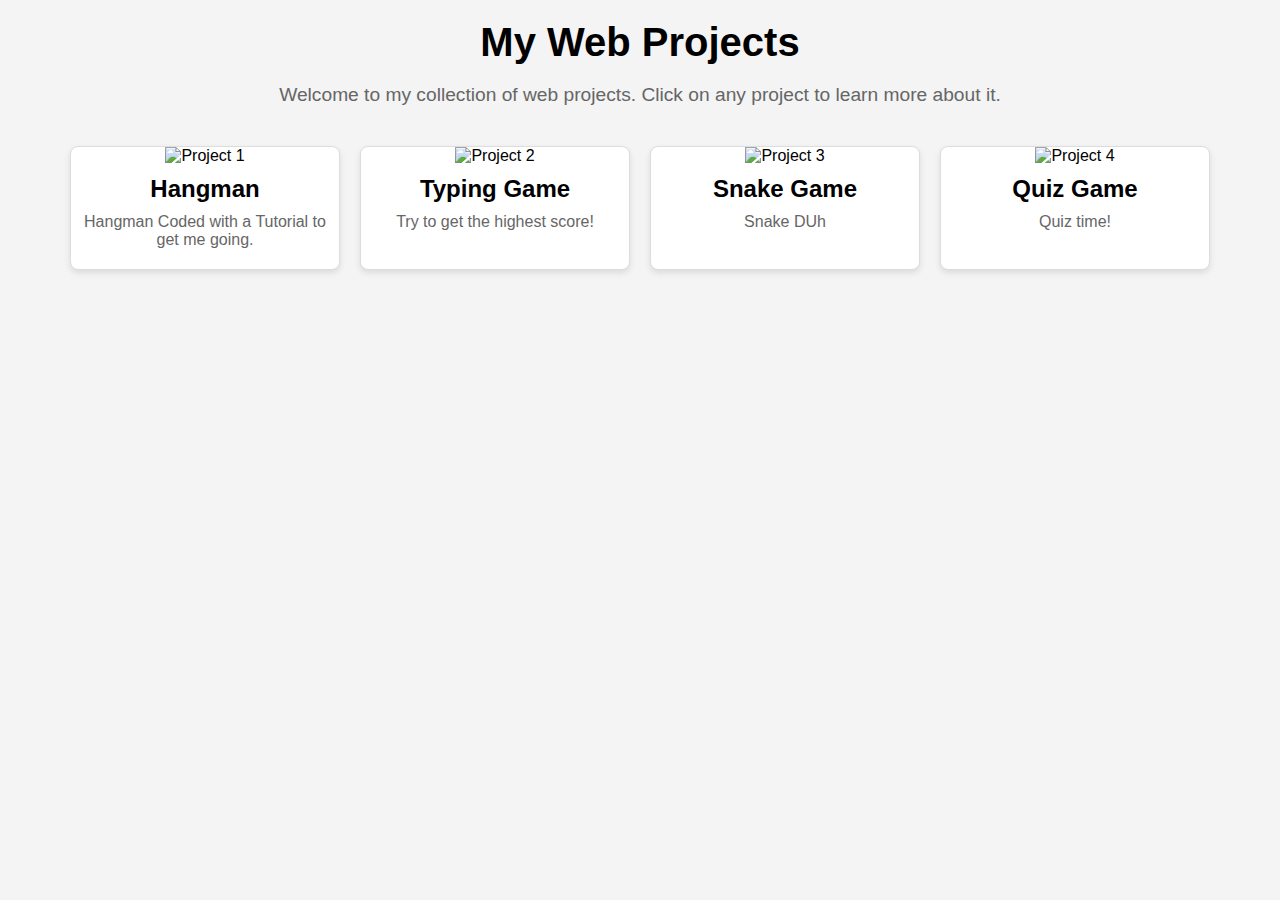
==== index.html @ ba3f113d "Added a Quiz" ====
<!DOCTYPE html>
<html lang="en">
<head>
    <meta charset="UTF-8">
    <meta name="viewport" content="width=device-width, initial-scale=1.0">
    <title>Landing Page</title>
    <link rel="stylesheet" href="styles.css">
</head>
<body>
    <div class="container">
        <header>
            <h1>My Web Projects</h1>
            <p>Welcome to my collection of web projects. Click on any project to learn more about it.</p>
        </header>
        <main class="grid-container">
            <a href="Hangman/index.html" class="grid-item"> 
                <img src="https://media.istockphoto.com/id/1196954772/vector/simple-illustration-of-hangman-game.jpg?s=612x612&w=0&k=20&c=Z_Sxdqu4i100u0qeSsVdX_M--VoXgPISK83gBJCf3LM=" alt="Project 1">
                <h2>Hangman</h2>
                <p>Hangman Coded with a Tutorial to get me going.</p>
            </a>
            <a href="TypingGame/index.html" class="grid-item"> 
                <img src="https://play-lh.googleusercontent.com/vqcumNluBRJ95zplaIUkBcOAyCSzu3_HsPcT_viEc33pjOWZLnxH_QVOywoSdojcXg" alt="Project 2">
                <h2>Typing Game</h2>
                <p>Try to get the highest score!</p>
            </a>
            <a href="snake/index.html" class="grid-item">
                <img src="https://www.coolmathgames.com/sites/default/files/Snake_OG-logo.jpg" alt="Project 3">
                <h2>Snake Game</h2>
                <p>Snake DUh</p>
            </a>
            <a href="Quiz/index.html" class="grid-item"> 
                <img src="https://img.gamepix.com/games/12313/cover/12313.png?w=400" alt="Project 4">
                <h2>Quiz Game</h2>
                <p>Quiz time!</p>
            </a>
            <!-- Continue adding more projects as needed -->
        </main>
    </div>
    <script src="script.js"></script>
</body>
</html>
---- styles.css ----
body {
    font-family: Arial, sans-serif;
    margin: 0;
    padding: 0;
    background-color: #f4f4f4;
}

.container {
    width: 90%;
    max-width: 1200px;
    margin: 0 auto;
    padding: 20px;
}

header {
    text-align: center;
    margin-bottom: 40px;
}

h1 {
    font-size: 2.5em;
    margin: 0;
}

p {
    font-size: 1.2em;
    color: #666;
}

.grid-container {
    display: flex;
    flex-wrap: wrap;
    gap: 20px;
    justify-content: center;
}

.grid-item {
    background-color: #fff;
    border: 1px solid #ddd;
    border-radius: 8px;
    overflow: hidden;
    text-align: center;
    width: calc(25% - 20px);
    box-shadow: 0 3px 6px rgba(0, 0, 0, 0.1);
    transition: transform 0.3s ease, box-shadow 0.3s ease;
    text-decoration: none; 
    color: inherit; 
}

.grid-item img {
    width: 100%;
    height: auto;
}

.grid-item h2 {
    font-size: 1.5em;
    margin: 10px 0;
}

.grid-item p {
    font-size: 1em;
    color: #666;
    margin: 0 0 20px 0;
    padding: 0 10px;
}

.grid-item:hover {
    transform: translateY(-5px);
    box-shadow: 0 10px 20px rgba(0, 0, 0, 0.15);
}

@media (max-width: 768px) {
    .grid-item {
        width: calc(50% - 20px);
    }
}

@media (max-width: 480px) {
    .grid-item {
        width: calc(100% - 20px);
    }
}
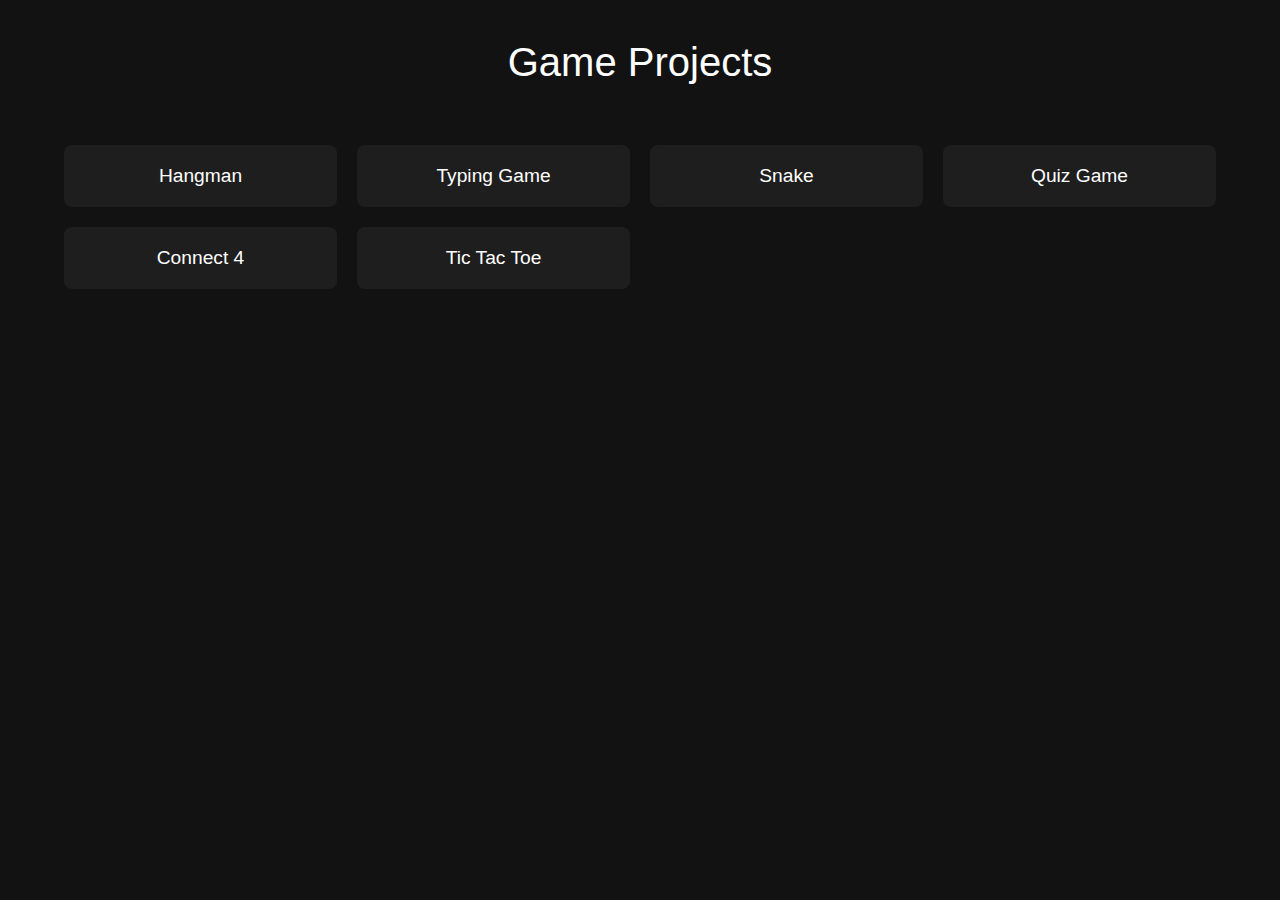
==== commit 0ea00011: "Added Tic tac toe game" ====
--- a/index.html
+++ b/index.html
@@ -3,35 +3,32 @@
 <head>
     <meta charset="UTF-8">
     <meta name="viewport" content="width=device-width, initial-scale=1.0">
-    <title>Landing Page</title>
+    <title>Game Projects</title>
     <link rel="stylesheet" href="styles.css">
 </head>
 <body>
     <div class="container">
         <header>
-            <h1>My Web Projects</h1>
-            <p>Welcome to my collection of web projects. Click on any project to learn more about it.</p>
+            <h1>Game Projects</h1>
         </header>
         <main class="grid-container">
-            <a href="Hangman/index.html" class="grid-item"> 
-                <img src="https://media.istockphoto.com/id/1196954772/vector/simple-illustration-of-hangman-game.jpg?s=612x612&w=0&k=20&c=Z_Sxdqu4i100u0qeSsVdX_M--VoXgPISK83gBJCf3LM=" alt="Project 1">
+            <a href="Hangman/index.html" class="grid-item">
                 <h2>Hangman</h2>
-                <p>Hangman Coded with a Tutorial to get me going.</p>
             </a>
-            <a href="TypingGame/index.html" class="grid-item"> 
-                <img src="https://play-lh.googleusercontent.com/vqcumNluBRJ95zplaIUkBcOAyCSzu3_HsPcT_viEc33pjOWZLnxH_QVOywoSdojcXg" alt="Project 2">
+            <a href="TypingGame/index.html" class="grid-item">
                 <h2>Typing Game</h2>
-                <p>Try to get the highest score!</p>
             </a>
             <a href="snake/index.html" class="grid-item">
-                <img src="https://www.coolmathgames.com/sites/default/files/Snake_OG-logo.jpg" alt="Project 3">
-                <h2>Snake Game</h2>
-                <p>Snake DUh</p>
+                <h2>Snake</h2>
             </a>
-            <a href="Quiz/index.html" class="grid-item"> 
-                <img src="https://img.gamepix.com/games/12313/cover/12313.png?w=400" alt="Project 4">
+            <a href="Quiz/index.html" class="grid-item">
                 <h2>Quiz Game</h2>
-                <p>Quiz time!</p>
+            </a>
+            <a href="connect4/index.html" class="grid-item">
+                <h2>Connect 4</h2>
+            </a>
+            <a href="tictactoe/index.html" class="grid-item">
+                <h2>Tic Tac Toe</h2>
             </a>
             <!-- Continue adding more projects as needed -->
         </main>
--- a/styles.css
+++ b/styles.css
@@ -1,82 +1,64 @@
 body {
-    font-family: Arial, sans-serif;
+    font-family: 'Arial', sans-serif;
     margin: 0;
     padding: 0;
-    background-color: #f4f4f4;
+    background-color: #121212;
+    color: #ffffff;
 }
 
 .container {
     width: 90%;
     max-width: 1200px;
     margin: 0 auto;
-    padding: 20px;
+    padding: 40px 20px;
 }
 
 header {
     text-align: center;
-    margin-bottom: 40px;
+    margin-bottom: 60px;
 }
 
 h1 {
     font-size: 2.5em;
     margin: 0;
-}
-
-p {
-    font-size: 1.2em;
-    color: #666;
+    font-weight: 300;
 }
 
 .grid-container {
-    display: flex;
-    flex-wrap: wrap;
+    display: grid;
+    grid-template-columns: repeat(4, 1fr);
     gap: 20px;
-    justify-content: center;
 }
 
 .grid-item {
-    background-color: #fff;
-    border: 1px solid #ddd;
+    background-color: #1e1e1e;
     border-radius: 8px;
-    overflow: hidden;
+    padding: 20px;
     text-align: center;
-    width: calc(25% - 20px);
-    box-shadow: 0 3px 6px rgba(0, 0, 0, 0.1);
-    transition: transform 0.3s ease, box-shadow 0.3s ease;
-    text-decoration: none; 
-    color: inherit; 
-}
-
-.grid-item img {
-    width: 100%;
-    height: auto;
+    text-decoration: none;
+    color: #ffffff;
+    transition: background-color 0.3s ease, transform 0.3s ease;
 }
 
 .grid-item h2 {
-    font-size: 1.5em;
-    margin: 10px 0;
-}
-
-.grid-item p {
-    font-size: 1em;
-    color: #666;
-    margin: 0 0 20px 0;
-    padding: 0 10px;
+    font-size: 1.2em;
+    margin: 0;
+    font-weight: 400;
 }
 
 .grid-item:hover {
+    background-color: #2c2c2c;
     transform: translateY(-5px);
-    box-shadow: 0 10px 20px rgba(0, 0, 0, 0.15);
 }
 
-@media (max-width: 768px) {
-    .grid-item {
-        width: calc(50% - 20px);
+@media (max-width: 900px) {
+    .grid-container {
+        grid-template-columns: repeat(2, 1fr);
     }
 }
 
-@media (max-width: 480px) {
-    .grid-item {
-        width: calc(100% - 20px);
+@media (max-width: 600px) {
+    .grid-container {
+        grid-template-columns: 1fr;
     }
 }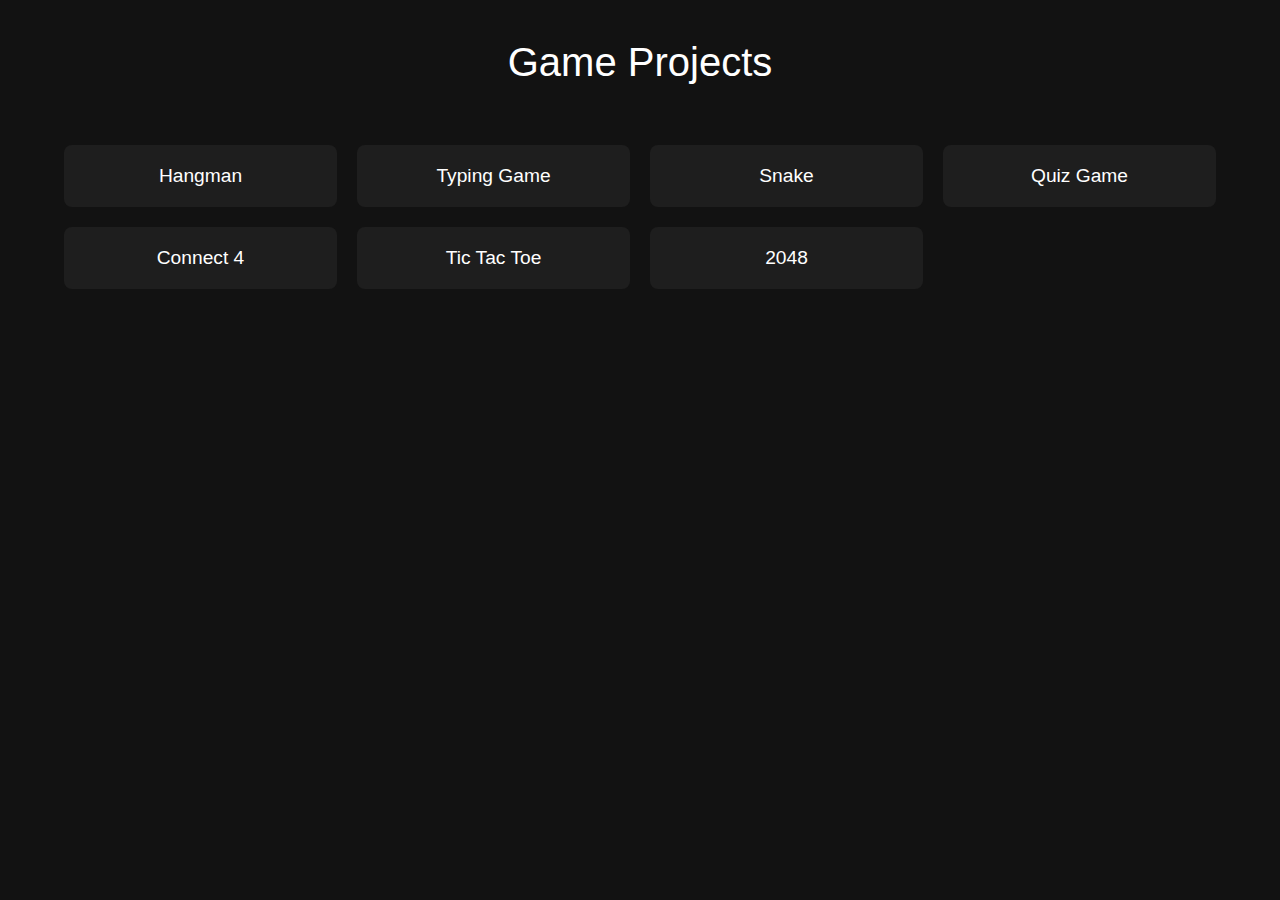
==== commit 1fc75d8a: "Added 2048 game" ====
--- a/index.html
+++ b/index.html
@@ -30,6 +30,9 @@
             <a href="tictactoe/index.html" class="grid-item">
                 <h2>Tic Tac Toe</h2>
             </a>
+            <a href="2048/index.html" class="grid-item">
+                <h2>2048</h2>
+            </a>
             <!-- Continue adding more projects as needed -->
         </main>
     </div>
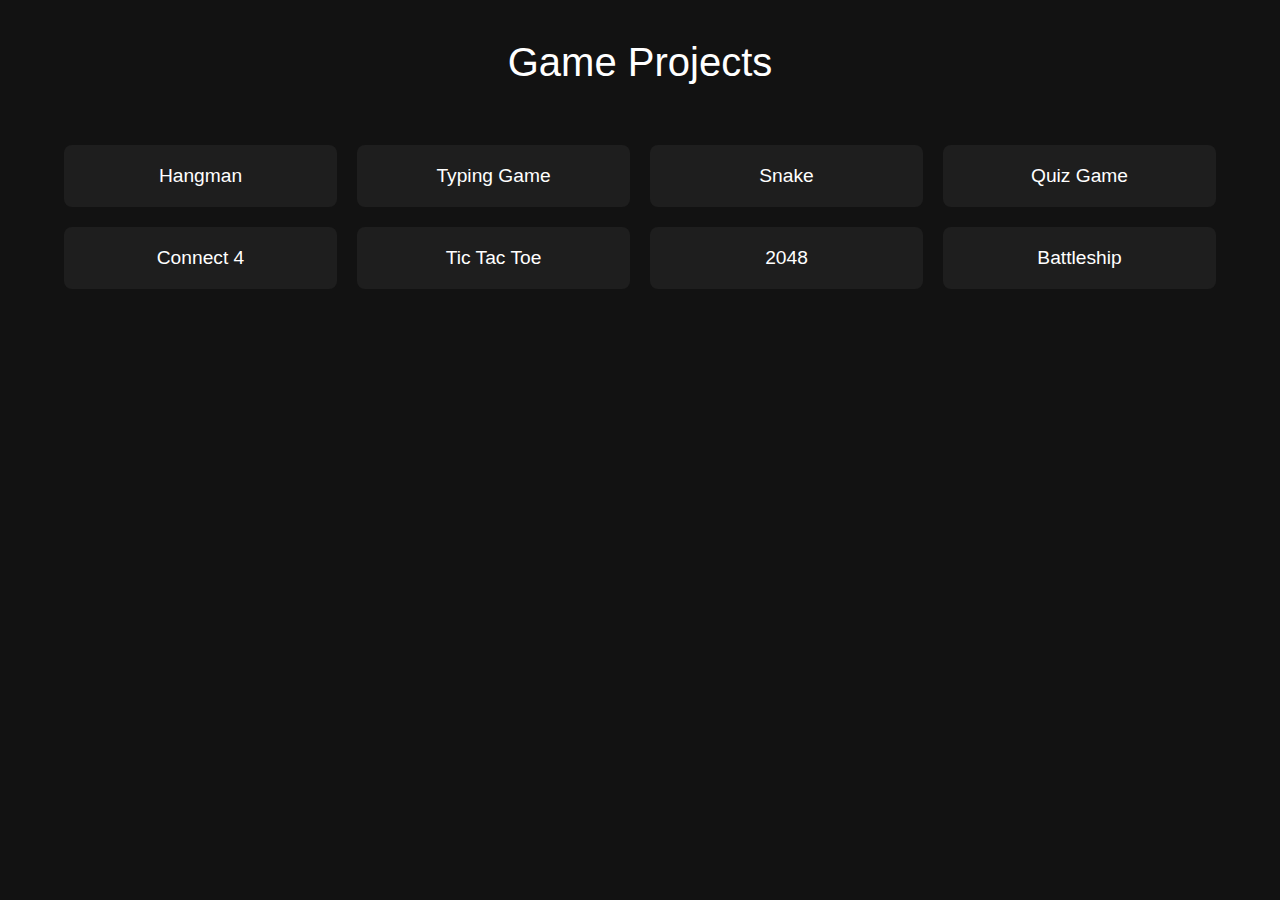
==== commit f409a555: "Updated the design on various games" ====
--- a/index.html
+++ b/index.html
@@ -33,6 +33,9 @@
             <a href="2048/index.html" class="grid-item">
                 <h2>2048</h2>
             </a>
+            <a href="Battleship/index.html" class="grid-item">
+                <h2>Battleship</h2>
+            </a>
             <!-- Continue adding more projects as needed -->
         </main>
     </div>
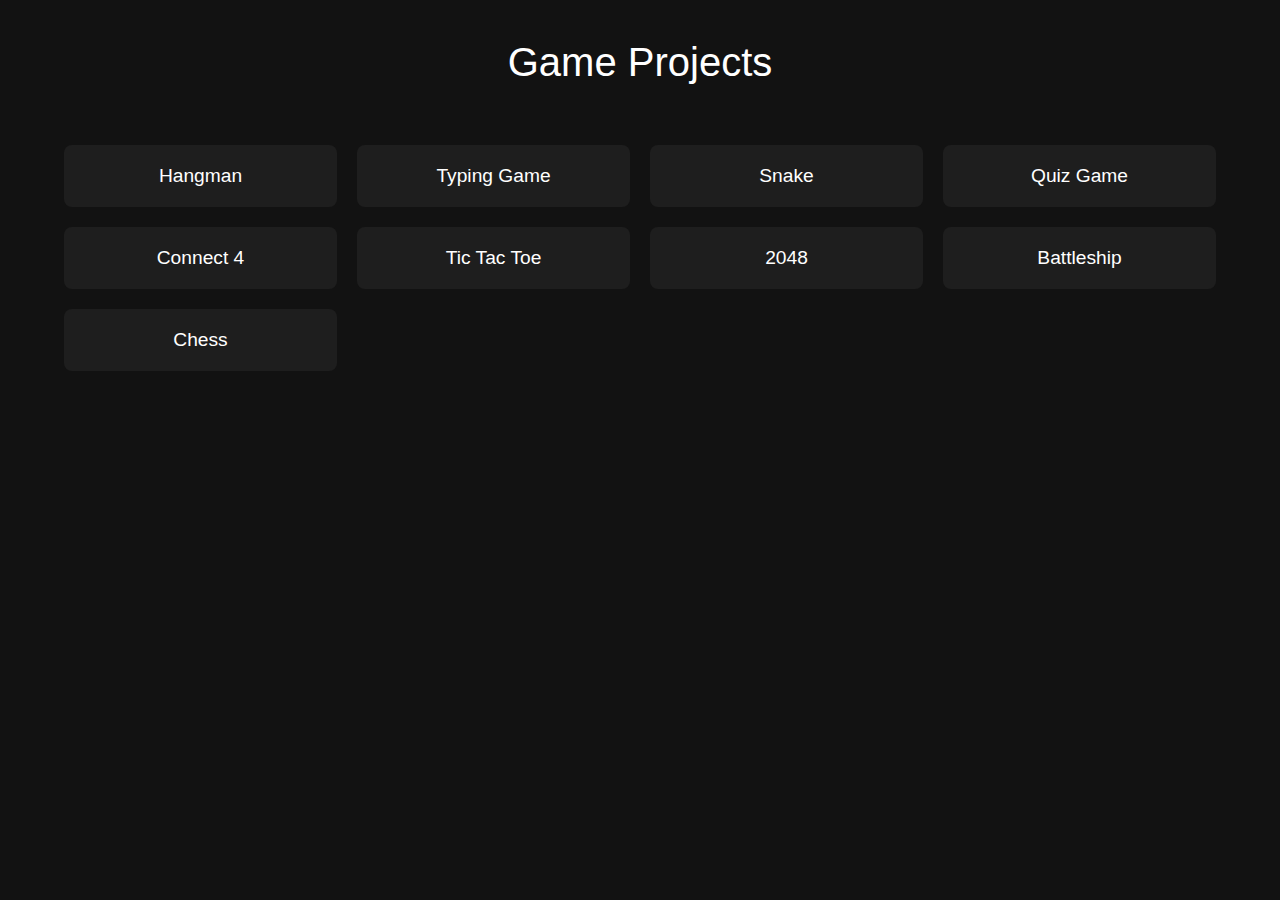
==== commit f99b1e9e: "Added a chess game that does not work completely yet" ====
--- a/index.html
+++ b/index.html
@@ -36,6 +36,9 @@
             <a href="Battleship/index.html" class="grid-item">
                 <h2>Battleship</h2>
             </a>
+            <a href="Chess/index.html" class="grid-item">
+                <h2>Chess</h2>
+            </a>
             <!-- Continue adding more projects as needed -->
         </main>
     </div>
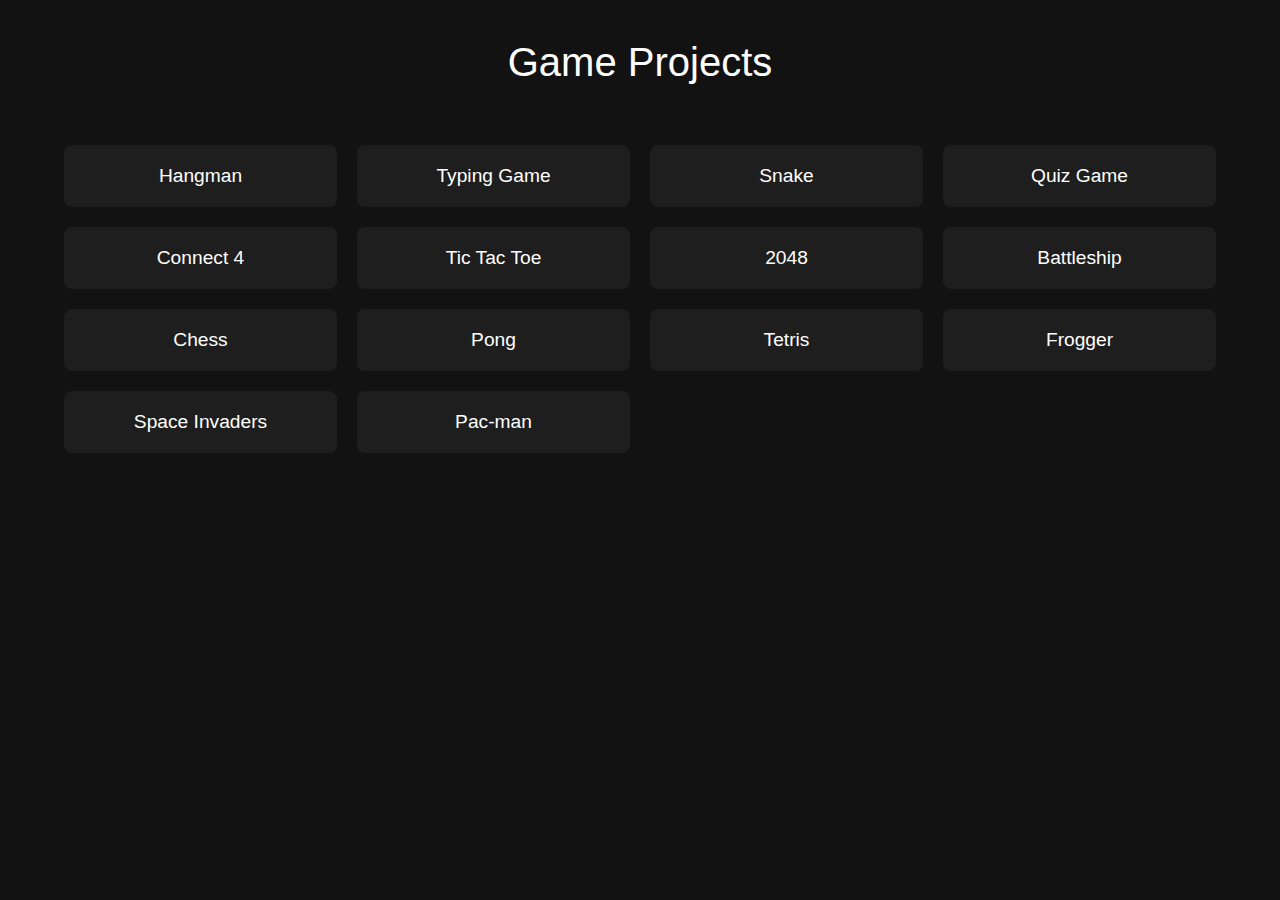
==== commit 3c15c6fd: "Added Pong" ====
--- a/index.html
+++ b/index.html
@@ -36,8 +36,23 @@
             <a href="Battleship/index.html" class="grid-item">
                 <h2>Battleship</h2>
             </a>
-            <a href="Chess/index.html" class="grid-item">
+            <a href="chess/index.html" class="grid-item">
                 <h2>Chess</h2>
+            </a>
+            <a href="pong/index.html" class="grid-item">
+                <h2>Pong</h2>
+            </a>
+            <a href="chess/index.html" class="grid-item">
+                <h2>Tetris</h2>
+            </a>
+            <a href="chess/index.html" class="grid-item">
+                <h2>Frogger</h2>
+            </a>
+            <a href="chess/index.html" class="grid-item">
+                <h2>Space Invaders</h2>
+            </a>
+            <a href="chess/index.html" class="grid-item">
+                <h2>Pac-man</h2>
             </a>
             <!-- Continue adding more projects as needed -->
         </main>
